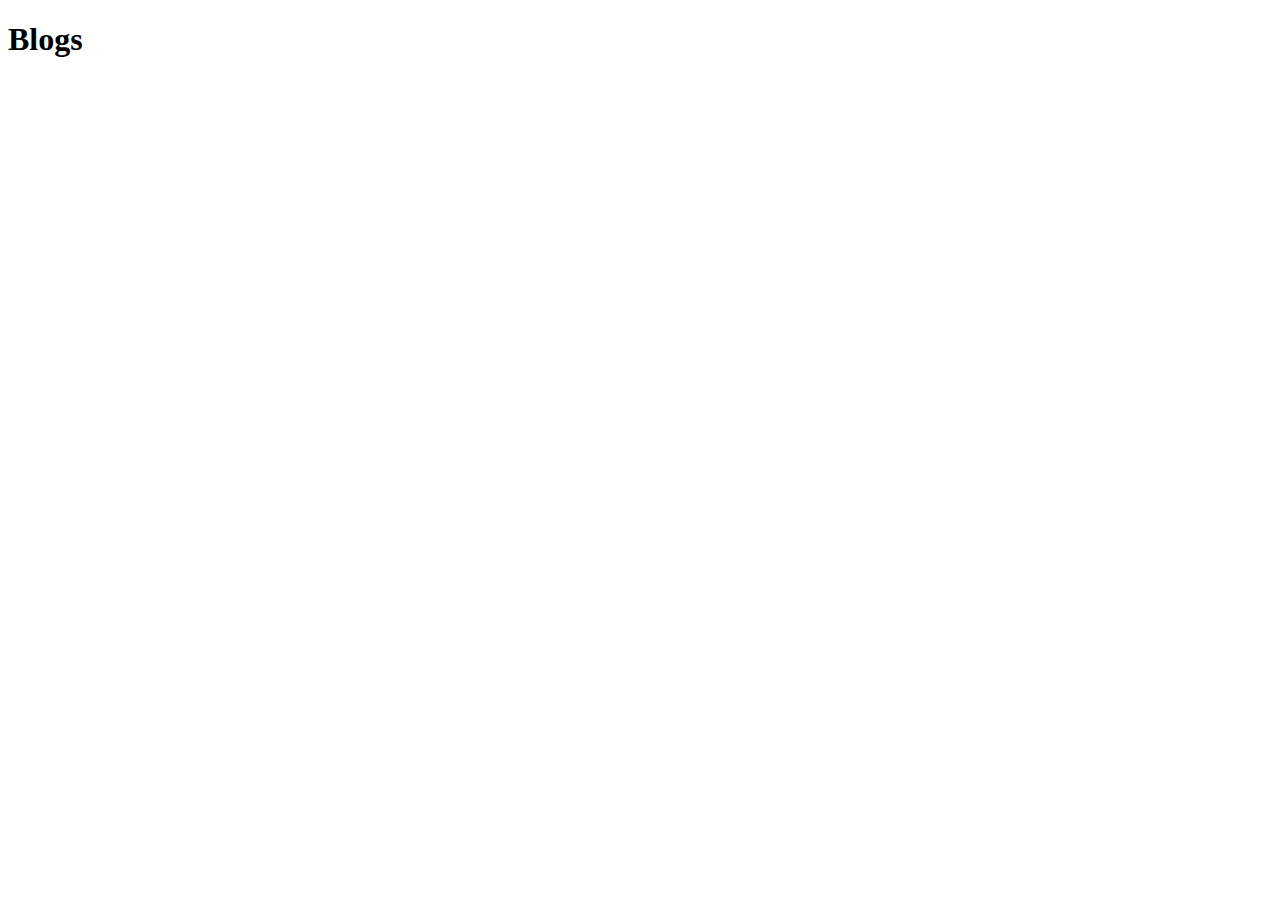
==== blogs.html @ 41b504e1 "complete home page" ====
<!DOCTYPE html>
<html lang="en">
  <head>
    <meta charset="UTF-8" />
    <meta http-equiv="X-UA-Compatible" content="IE=edge" />
    <meta name="viewport" content="width=device-width, initial-scale=1.0" />
    <title>Blogs | Ratan Narayan Hegde</title>
  </head>
  <body>
    <h1>Blogs</h1>
  </body>
</html>
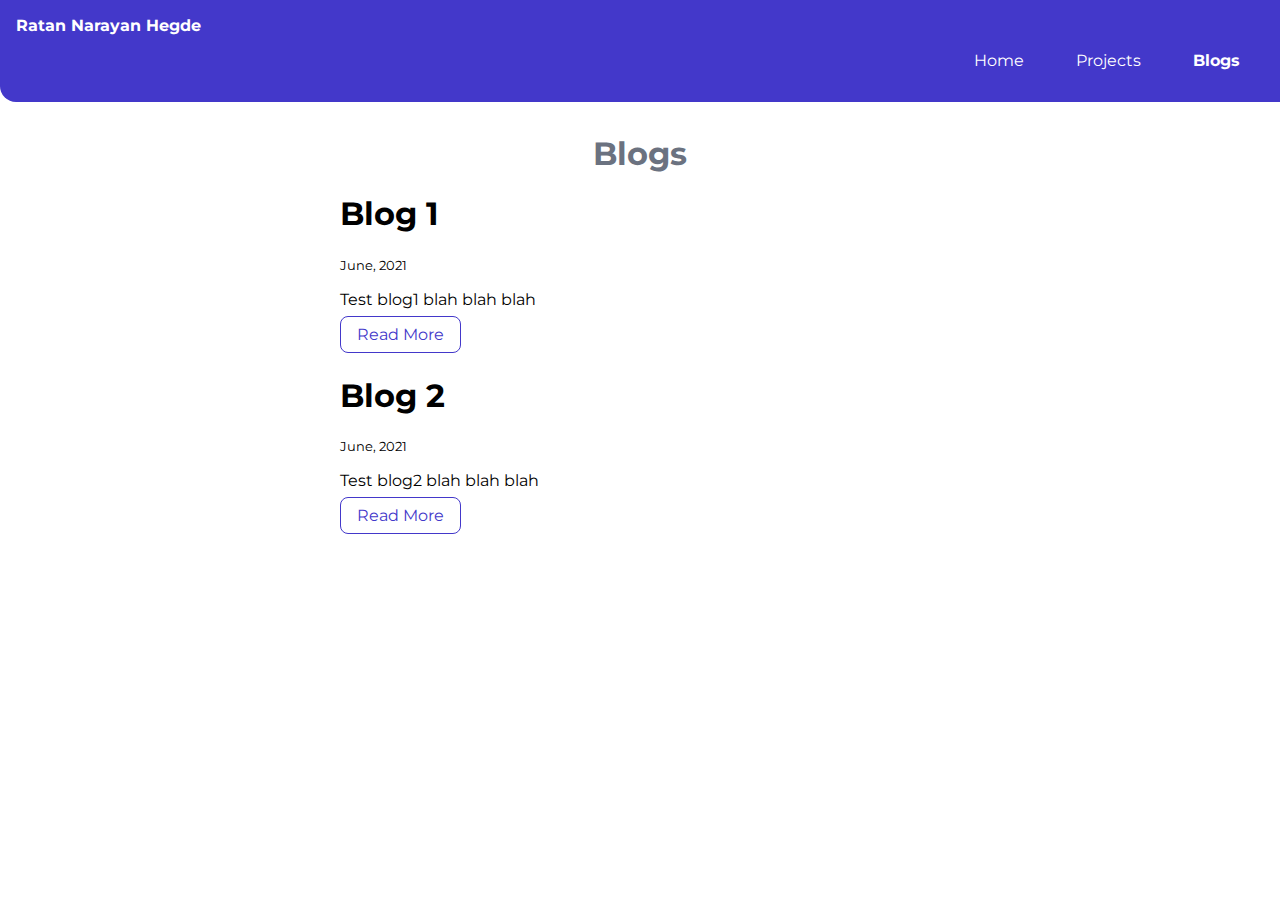
==== commit 9ee015f6: "add dummy blogs" ====
--- a/blogs.html
+++ b/blogs.html
@@ -5,8 +5,41 @@
     <meta http-equiv="X-UA-Compatible" content="IE=edge" />
     <meta name="viewport" content="width=device-width, initial-scale=1.0" />
     <title>Blogs | Ratan Narayan Hegde</title>
+    <link rel="stylesheet" href="styles.css" />
   </head>
   <body>
-    <h1>Blogs</h1>
+    <nav class="navigation">
+      <div class="brand">Ratan Narayan Hegde</div>
+      <ul class="navigation-list">
+        <li class="list-item-inline"><a href="/">Home</a></li>
+        <li class="list-item-inline">
+          <a href="/projects.html">Projects</a>
+        </li>
+        <li class="list-item-inline link-active">
+          <a href="/blogs.html">Blogs</a>
+        </li>
+      </ul>
+    </nav>
+    <div class="hero">
+      <h1 class="hero hero-heading">Blogs</h1>
+    </div>
+    <ul class="container container-center list-no-bullet">
+      <li>
+        <article>
+          <h1>Blog 1</h1>
+          <small>June, 2021</small>
+          <p>Test blog1 blah blah blah</p>
+          <a class="link-secondary" href="/blog1.html">Read More</a>
+        </article>
+      </li>
+      <li>
+        <article>
+          <h1>Blog 2</h1>
+          <small>June, 2021</small>
+          <p>Test blog2 blah blah blah</p>
+          <a class="link-secondary" href="/blog2.html">Read More</a>
+        </article>
+      </li>
+    </ul>
   </body>
 </html>
--- a/styles.css
+++ b/styles.css
@@ -0,0 +1,130 @@
+@import url("https://fonts.googleapis.com/css2?family=Montserrat:wght@400;700&display=swap");
+
+:root {
+  --primary-color: #4338ca;
+  --dark-gray: #6b7280;
+  --off-white: #f3f4f6;
+}
+
+body {
+  font-family: "Montserrat", sans-serif;
+  margin: 0;
+}
+
+hr {
+  margin: 2rem 0;
+}
+
+.container {
+  padding: 0 1rem;
+}
+
+.container-center {
+  max-width: 600px;
+  margin: auto;
+}
+
+a {
+  text-decoration: none;
+  padding: 0.5rem 1rem;
+}
+
+.link-primary {
+  background-color: var(--primary-color);
+  color: white;
+  border-radius: 0.5rem;
+}
+
+.link-secondary {
+  border-radius: 0.5rem;
+  color: var(--primary-color);
+  border: 1px solid var(--primary-color);
+}
+
+.list-no-bullet {
+  list-style: none;
+}
+
+.list-item-inline {
+  display: inline;
+  margin: 0 0.5rem;
+}
+
+.link-active {
+  font-weight: bold;
+}
+
+.navigation {
+  background-color: var(--primary-color);
+  padding: 1rem;
+  color: white;
+  border-bottom-left-radius: 1rem;
+}
+
+.navigation .list-item-inline a {
+  color: white;
+}
+
+.navigation .brand {
+  font-weight: bold;
+}
+
+.navigation-list {
+  text-align: right;
+}
+
+.hero {
+  display: block;
+  margin-top: 2rem;
+  text-align: center;
+}
+
+.hero img {
+  max-width: 350px;
+  margin: auto;
+}
+
+.hero .hero-heading {
+  color: var(--dark-gray);
+}
+
+.hero-heading-tag {
+  color: var(--primary-color);
+}
+.section {
+  padding: 2rem 0;
+  text-align: center;
+}
+
+.ow {
+  background-color: var(--off-white);
+}
+
+.footer {
+  background-color: var(--primary-color);
+  padding: 1rem;
+  text-align: center;
+  border-top-right-radius: 1rem;
+}
+
+.footer h3 {
+  color: white;
+}
+
+.footer .list-item-inline a {
+  color: white;
+}
+
+ul {
+  padding-inline-start: 0px;
+}
+
+article {
+  margin-bottom: 2rem;
+}
+
+.blog-content {
+  text-align: center;
+  width: 50%;
+  margin: auto;
+}
